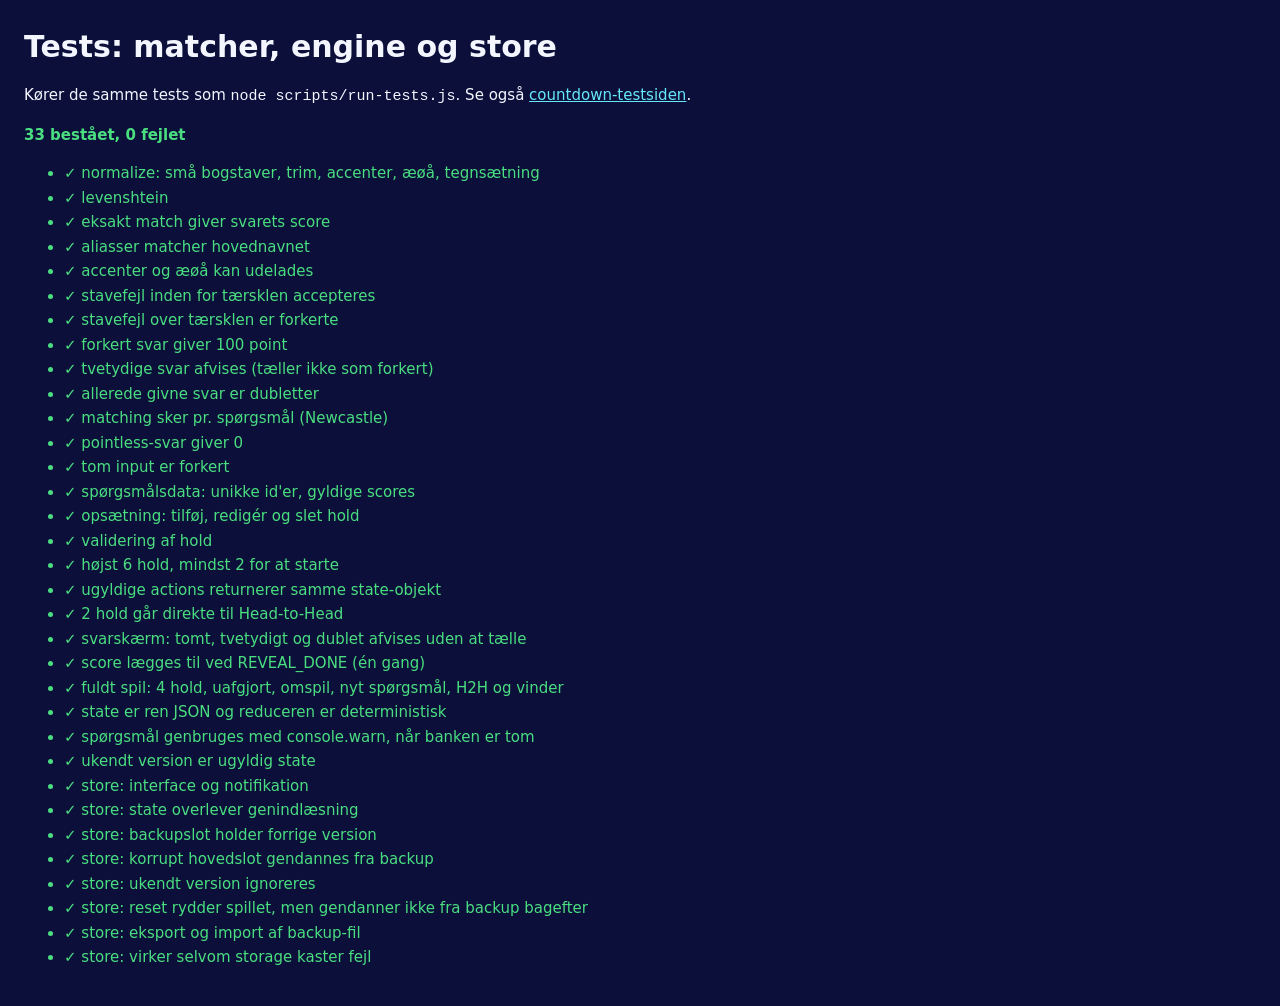
==== tests.html @ ad21239d "Fase 3-6: countdown, UI, Head-to-Head og backup-struktur (v1.0.0) - countdown.js: animeret søjle med" ====
<!doctype html>
<html lang="da">
<head>
  <meta charset="utf-8">
  <meta name="viewport" content="width=device-width, initial-scale=1">
  <title>JFMJB — Tests</title>
  <style>
    body { font: 15px/1.5 system-ui, sans-serif; margin: 0; padding: 24px; background: #0b0f3a; color: #f4f6ff; }
    h1 { margin: 0 0 4px; }
    .summary { font-weight: 700; margin: 8px 0 16px; }
    .ok { color: #4ade80; }
    .fail { color: #ff6b81; }
    li { margin: 2px 0; }
    .err { display: block; color: #ffb3c0; font-family: monospace; margin-left: 20px; }
    a { color: #67e8f9; }
  </style>
</head>
<body>
  <h1>Tests: matcher, engine og store</h1>
  <p>Kører de samme tests som <code>node scripts/run-tests.js</code>. Se også <a href="countdown-test.html">countdown-testsiden</a>.</p>
  <p class="summary" id="summary">Kører…</p>
  <ul id="results"></ul>

  <script src="data/questions.js"></script>
  <script src="js/matcher.js"></script>
  <script src="js/game-engine.js"></script>
  <script src="js/store.js"></script>
  <script src="tests/runner.js"></script>
  <script src="tests/matcher.spec.js"></script>
  <script src="tests/engine.spec.js"></script>
  <script src="tests/store.spec.js"></script>
  <script>
    (function () {
      var summary = window.JFM_TEST.run();
      var list = document.getElementById('results');
      summary.results.forEach(function (r) {
        var li = document.createElement('li');
        li.className = r.ok ? 'ok' : 'fail';
        li.textContent = (r.ok ? '✓ ' : '✗ ') + r.name;
        if (!r.ok) {
          var err = document.createElement('span');
          err.className = 'err';
          err.textContent = r.error;
          li.appendChild(err);
          console.error('✗ ' + r.name + ': ' + r.error);
        }
        list.appendChild(li);
      });
      var el = document.getElementById('summary');
      el.textContent = summary.passed + ' bestået, ' + summary.failed + ' fejlet';
      el.className = 'summary ' + (summary.failed ? 'fail' : 'ok');
      console.log('JFMJB tests: ' + el.textContent);
    })();
  </script>
</body>
</html>
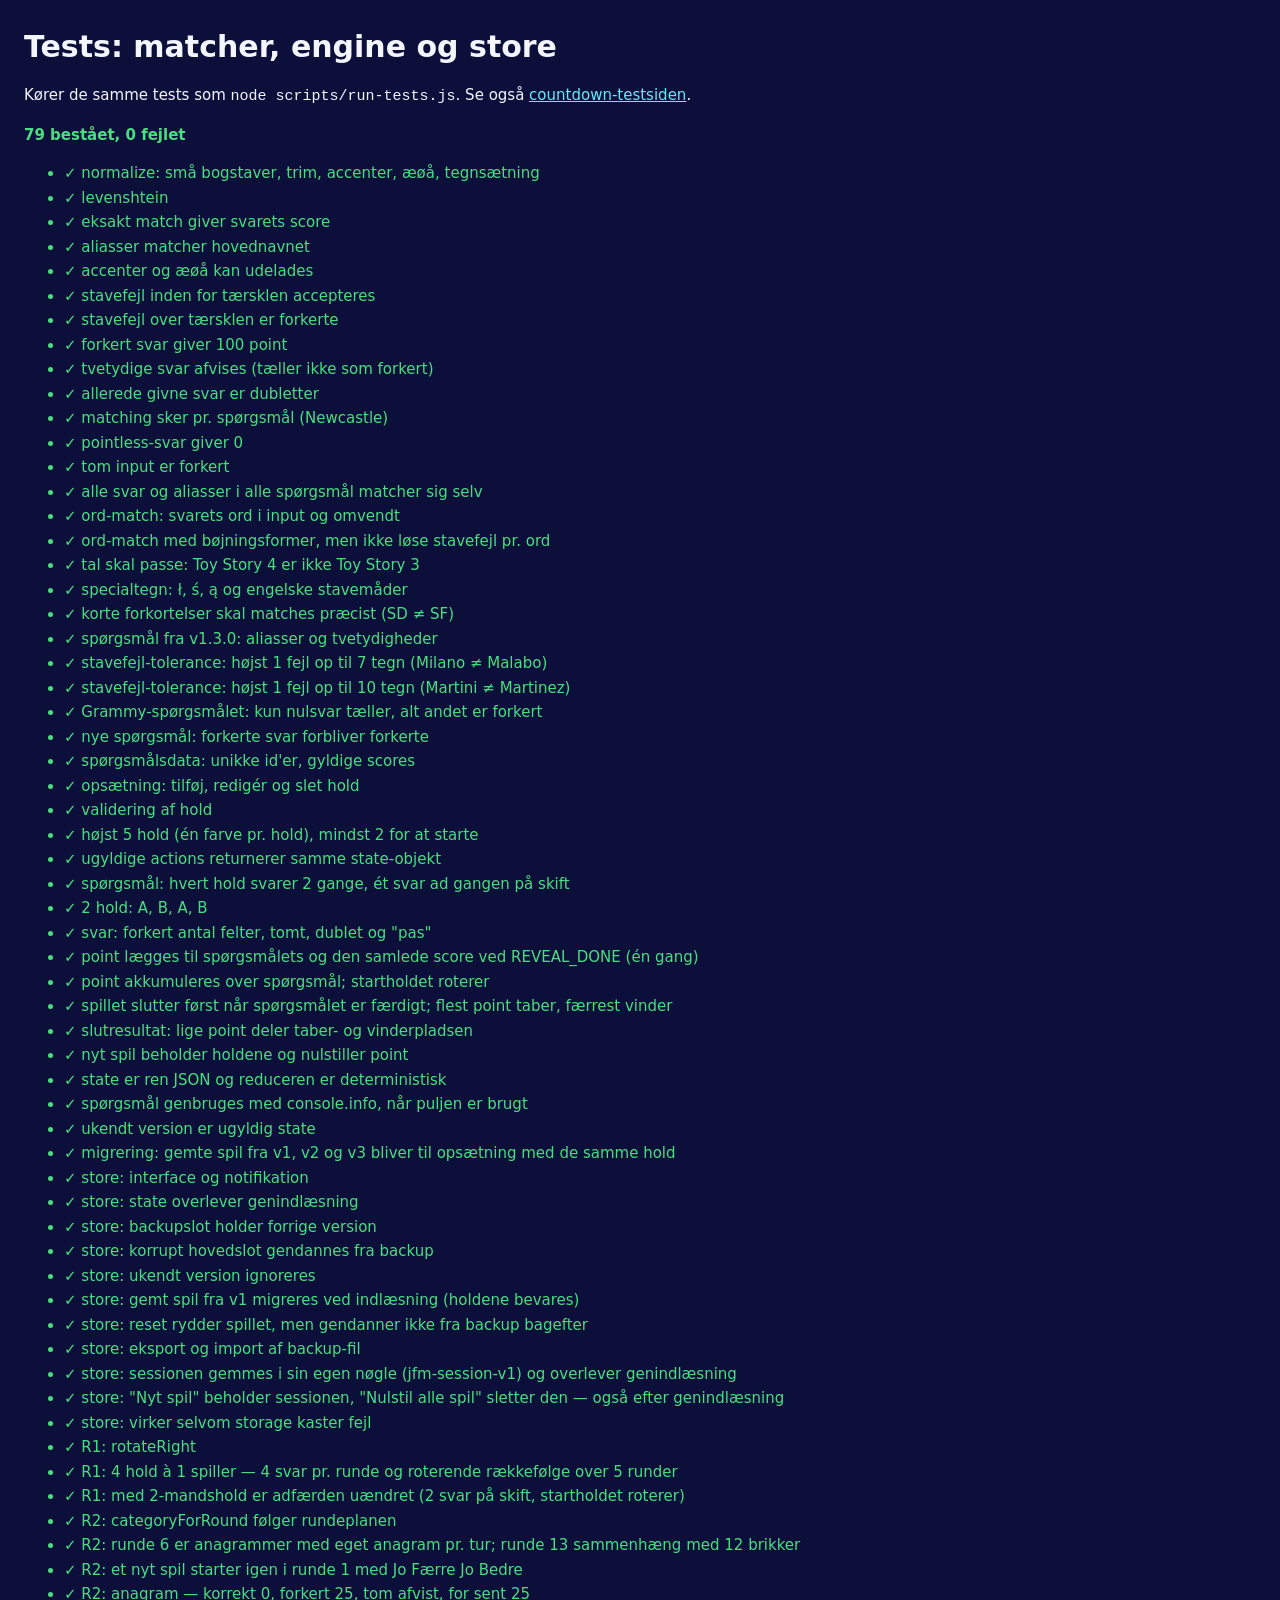
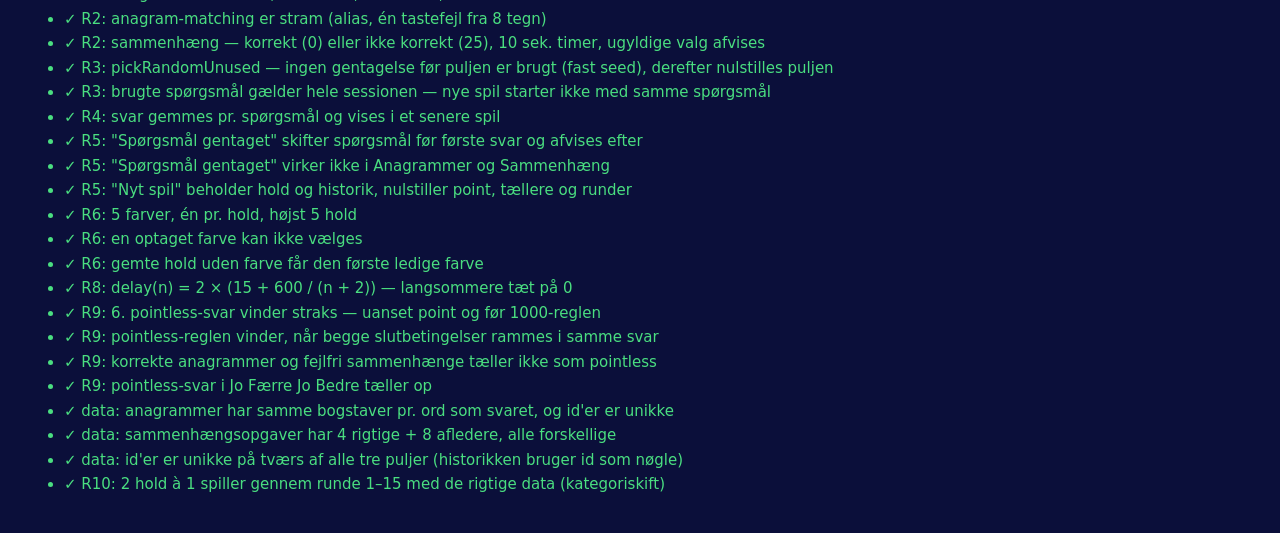
==== commit cde8bf29: "v3.0.0: Anagrammer, Sammenhæng, rundeplan, holdfarver og sessionshistorik Rettelser fra RETTELSER 16" ====
--- a/tests.html
+++ b/tests.html
@@ -22,13 +22,18 @@
   <ul id="results"></ul>
 
   <script src="data/questions.js"></script>
+  <script src="data/anagrams.js"></script>
+  <script src="data/connections.js"></script>
   <script src="js/matcher.js"></script>
   <script src="js/game-engine.js"></script>
   <script src="js/store.js"></script>
+  <script src="js/countdown.js"></script>
+  <script src="js/timer.js"></script>
   <script src="tests/runner.js"></script>
   <script src="tests/matcher.spec.js"></script>
   <script src="tests/engine.spec.js"></script>
   <script src="tests/store.spec.js"></script>
+  <script src="tests/categories.spec.js"></script>
   <script>
     (function () {
       var summary = window.JFM_TEST.run();
